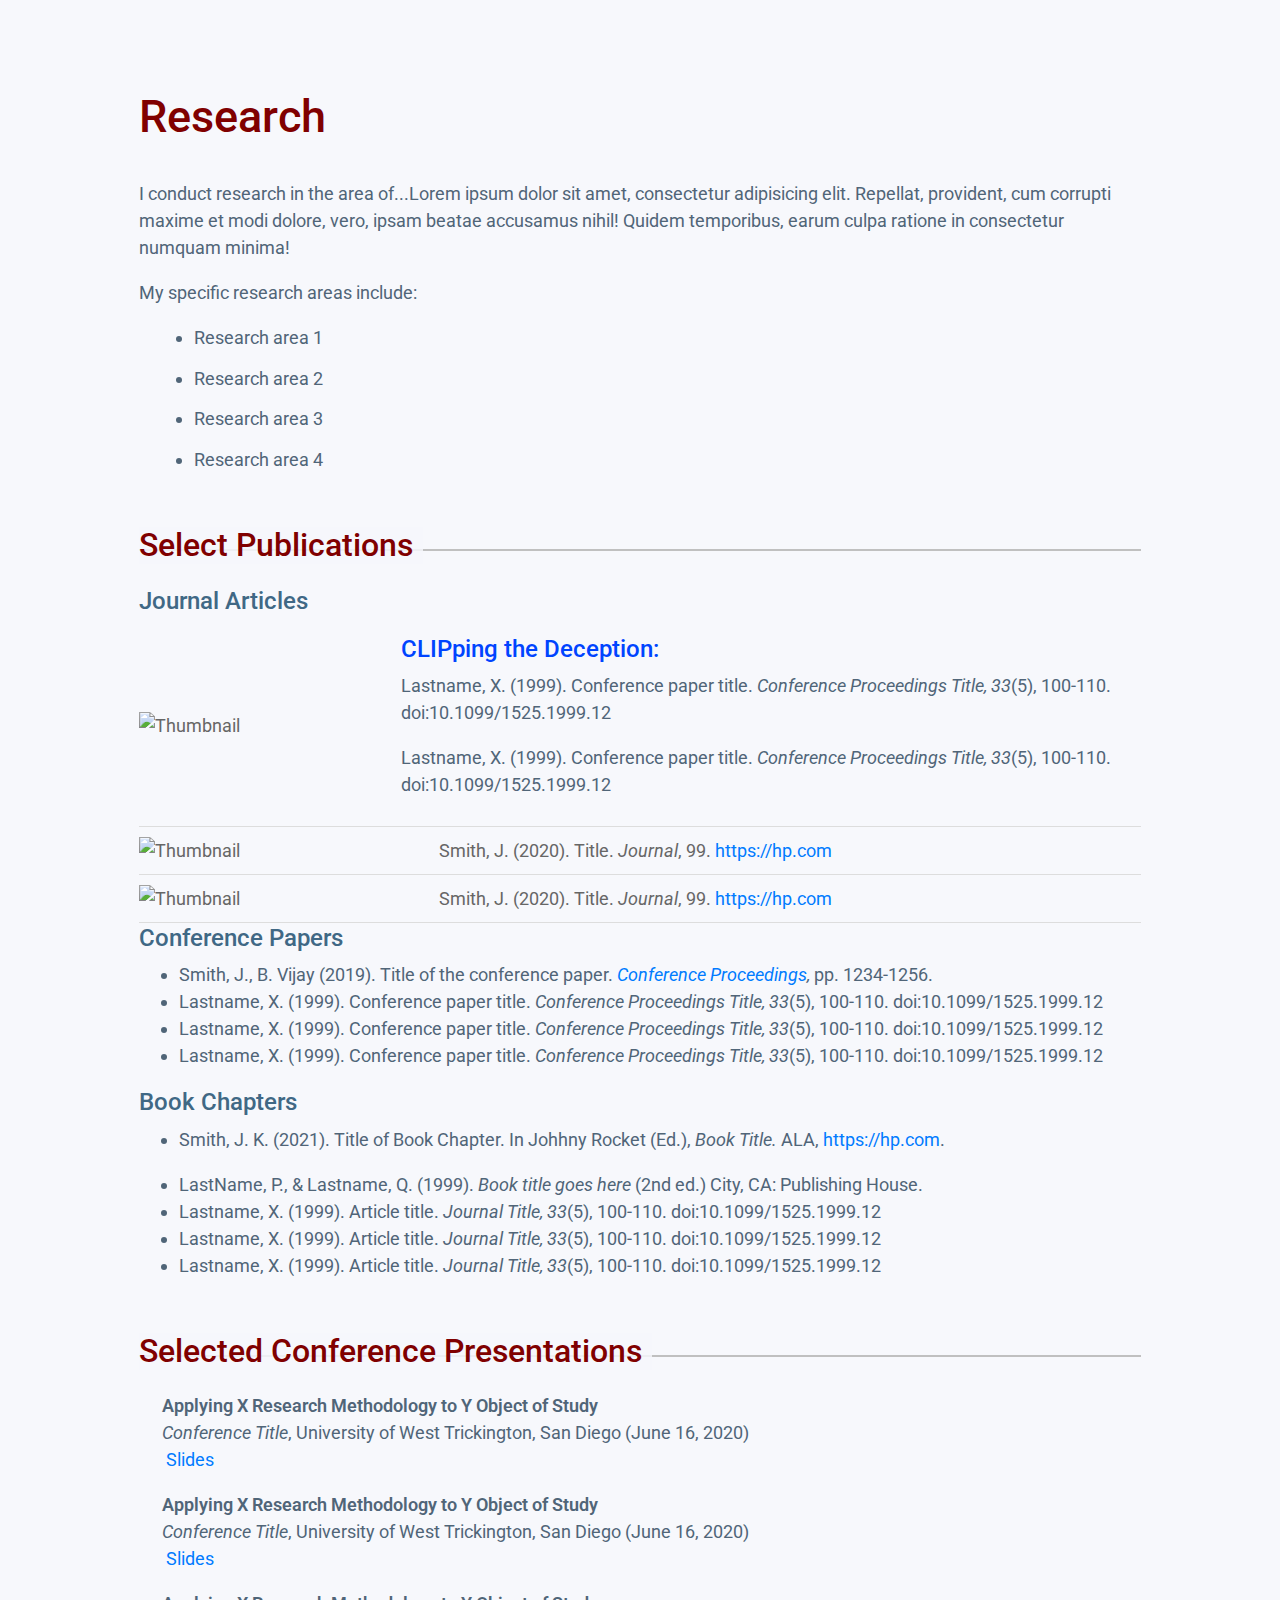
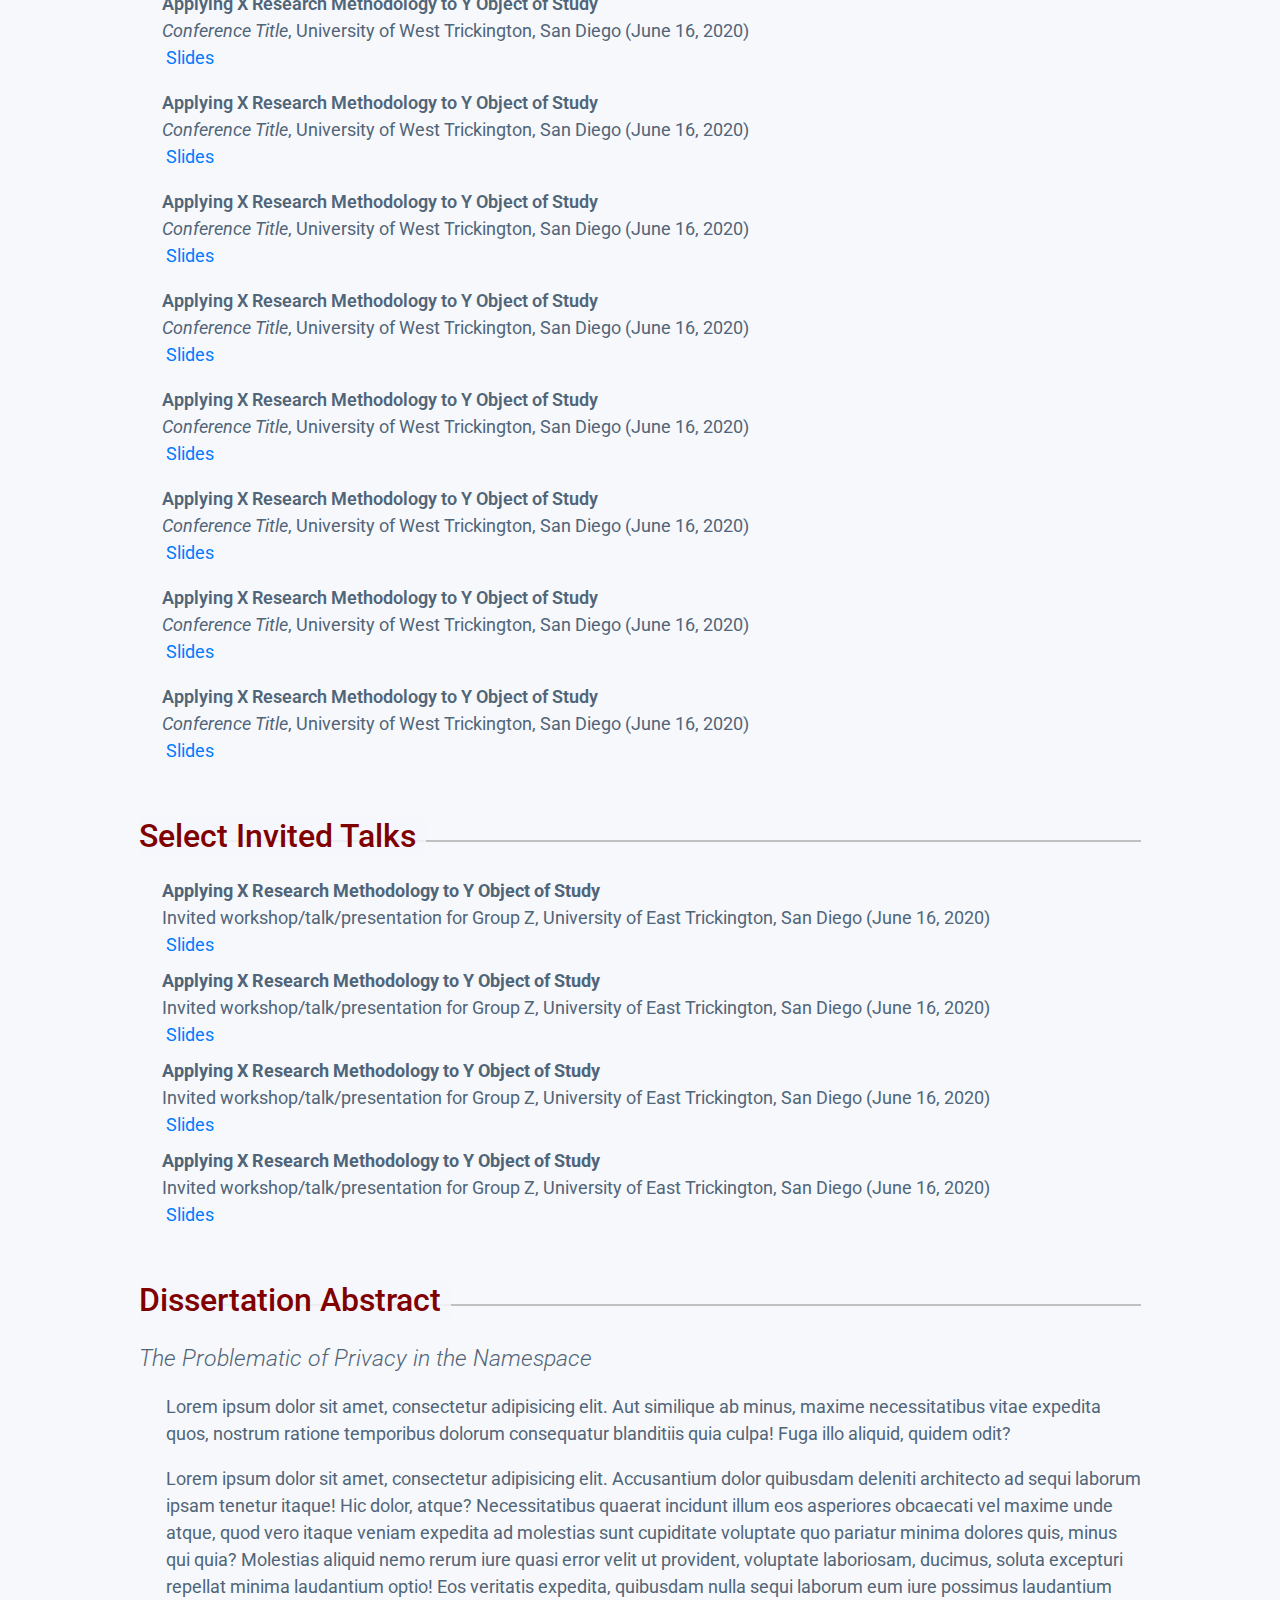
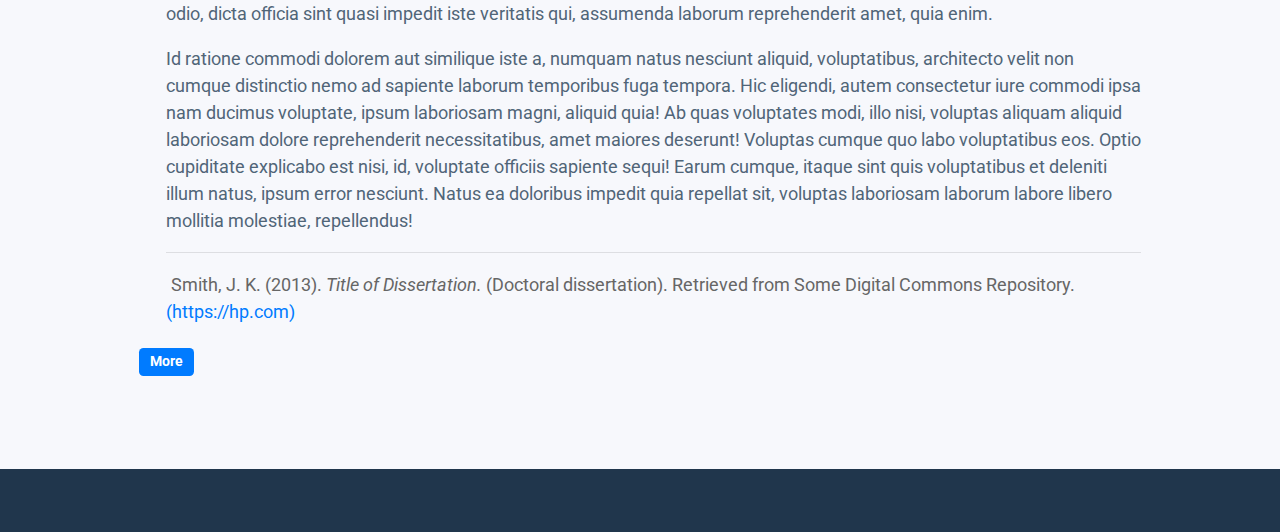
==== research.html @ 67eceb11 "Update index" ====
<!doctype html>
<html lang="en">

<head>

  <!-- Required meta tags -->
  <meta charset="utf-8">
  <meta name="viewport" content="width=device-width, initial-scale=1, shrink-to-fit=no">

  <!-- Favicon -->
  <link rel="apple-touch-icon" sizes="57x57" href="img/favicons/apple-icon-57x57.png">
  <link rel="apple-touch-icon" sizes="60x60" href="img/favicons/apple-icon-60x60.png">
  <link rel="apple-touch-icon" sizes="72x72" href="img/favicons/apple-icon-72x72.png">
  <link rel="apple-touch-icon" sizes="76x76" href="img/favicons/apple-icon-76x76.png">
  <link rel="apple-touch-icon" sizes="114x114" href="img/favicons/apple-icon-114x114.png">
  <link rel="apple-touch-icon" sizes="120x120" href="img/favicons/apple-icon-120x120.png">
  <link rel="apple-touch-icon" sizes="144x144" href="img/favicons/apple-icon-144x144.png">
  <link rel="apple-touch-icon" sizes="152x152" href="img/favicons/apple-icon-152x152.png">
  <link rel="apple-touch-icon" sizes="180x180" href="img/favicons/apple-icon-180x180.png">
  <link rel="icon" type="image/png" sizes="192x192" href="img/favicons/android-icon-192x192.png">
  <link rel="icon" type="image/png" sizes="32x32" href="img/favicons/favicon-32x32.png">
  <link rel="icon" type="image/png" sizes="96x96" href="img/favicons/favicon-96x96.png">
  <link rel="icon" type="image/png" sizes="16x16" href="img/favicons/favicon-16x16.png">
  <link rel="manifest" href="img/favicons/manifest.json">
  <meta name="msapplication-TileColor" content="#ffffff">
  <meta name="msapplication-TileImage" content="img/favicons/ms-icon-144x144.png">
  <meta name="theme-color" content="#ffffff">

  <!-- jQuery UI css -->
  <link rel="stylesheet" href="//code.jquery.com/ui/1.12.1/themes/base/jquery-ui.css">

  <!-- Bootstrap CSS -->
  <link rel="stylesheet" href="https://stackpath.bootstrapcdn.com/bootstrap/4.4.1/css/bootstrap.min.css" integrity="sha384-Vkoo8x4CGsO3+Hhxv8T/Q5PaXtkKtu6ug5TOeNV6gBiFeWPGFN9MuhOf23Q9Ifjh" crossorigin="anonymous">

  <!-- Google font, Roboto -->
  <link rel="preconnect" href="https://fonts.googleapis.com">
  <link rel="preconnect" href="https://fonts.gstatic.com" crossorigin>
  <link href="https://fonts.googleapis.com/css2?family=Mulish:ital,wght@0,300;0,400;0,700;1,400&family=Roboto:ital,wght@0,300;0,400;0,700;1,400&display=swap" rel="stylesheet">


  <!-- FontAwesome icon include -->
  <link rel="stylesheet" href="https://cdnjs.cloudflare.com/ajax/libs/font-awesome/6.1.1/css/all.min.css" integrity="sha512-KfkfwYDsLkIlwQp6LFnl8zNdLGxu9YAA1QvwINks4PhcElQSvqcyVLLD9aMhXd13uQjoXtEKNosOWaZqXgel0g==" crossorigin="anonymous" referrerpolicy="no-referrer" />

  <!-- Main local styles -->
  <link rel="stylesheet" href="css/main.css">
  

  <title>Jane Smith, PhD</title>

</head>

<body id="top">

  <!-- navbar include -->
  <div id="page-navbar"></div>

  <!-- main wrapper div -->
  <div class="container px-4" id="wrapper">

    <div class="row mx-4">

      <div class="col-sm-12">
        <h1 id="page-lead">Research</h1>
        <p>I conduct research in the area of...Lorem ipsum dolor sit amet, consectetur adipisicing elit. Repellat, provident, cum corrupti maxime et modi dolore, vero, ipsam beatae accusamus nihil! Quidem temporibus, earum culpa ratione in
          consectetur numquam minima!</p>

        <p>My specific research areas include:</p>

        <div class="col-sm-12">
          <ul id="reseach-bullets">
            <li>Research area 1</li>
            <li>Research area 2</li>
            <li>Research area 3</li>
            <li>Research area 4</li>
          </ul>
        </div>

        <!-- List of Research interests -->

        <!-- Publication -->

        <h3><span>Select Publications</span></h3>

        <h4>Journal Articles</h4>

        <div class="journal-entry">
          <img src="https://sohailahmedkhan.github.io/images/clipping.png" alt="Thumbnail" style="width: 300px; height: auto;">
          <!-- <span>Smith, J. (2020). Title. <em>Journal</em>, 99. <a class="urls" href="">https://hp.com</a></span> -->
          <div>
            <h4>CLIPping the Deception:</h4>
            <p>Lastname, X. (1999). Conference paper title. <em>Conference Proceedings Title, 33</em>(5), 100-110. doi:10.1099/1525.1999.12</p>
            <p>Lastname, X. (1999). Conference paper title. <em>Conference Proceedings Title, 33</em>(5), 100-110. doi:10.1099/1525.1999.12</p>
          </div>
        </div>
        <div class="journal-entry">
          <img src="https://sohailahmedkhan.github.io/images/clipping.png" alt="Thumbnail" style="width: 300px; height: auto;">
          <span>Smith, J. (2020). Title. <em>Journal</em>, 99. <a class="urls" href="">https://hp.com</a></span>
        </div>
        <div class="journal-entry">
          <img src="https://sohailahmedkhan.github.io/images/clipping.png" alt="Thumbnail" style="width: 300px; height: auto;">
          <span>Smith, J. (2020). Title. <em>Journal</em>, 99. <a class="urls" href="">https://hp.com</a></span>
        </div>

        <h4>Conference Papers</h4>

        <ul class="publications-published">
          <li>Smith, J., B. Vijay (2019). Title of the conference paper. <em><a class="urls" href="" target="_blank">Conference Proceedings</a>,</em> pp. 1234-1256.</li>
          <li>Lastname, X. (1999). Conference paper title. <em>Conference Proceedings Title, 33</em>(5), 100-110. doi:10.1099/1525.1999.12</li>
          <li>Lastname, X. (1999). Conference paper title. <em>Conference Proceedings Title, 33</em>(5), 100-110. doi:10.1099/1525.1999.12</li>
          <li>Lastname, X. (1999). Conference paper title. <em>Conference Proceedings Title, 33</em>(5), 100-110. doi:10.1099/1525.1999.12</li>
        </ul>

        <h4>Book Chapters</h4>

        <ul class="publications working-papers">
          <li>Smith, J. K. (2021). Title of Book Chapter. In Johhny Rocket (Ed.), <em>Book Title.</em> ALA, <a class="urls" href="" target="_blank">https://hp.com</a>.</li>

        </ul>

        <h4 class=" d-none">Graduate Work</h4>

        <ul class="publications-misc d-none">
          <li>Harrison, R. (2013). <em>The problematic of privacy in the namespace</em>. (Doctoral dissertation). Retrieved from Michigan Technological University Digital Commons. (<a href="http://digitalcommons.mtu.edu/etds/666"
              target="_blank">http://digitalcommons.mtu.edu/etds/666</a>)
          </li>
          <li>Harrison, R. (2000). <em>&lsquo;A bird out of season&rsquo;: The question of obscenity in Bret Easton Ellis'</em> American Psycho. (Master's thesis). Print.</li>
        </ul>

        <h4 class="d-none">Submitted for Publication</h4>

        <ul class="publications">
          <li>LastName, P., & Lastname, Q. (1999). <em>Book title goes here</em> (2nd ed.) City, CA: Publishing House.</li>
          <li>Lastname, X. (1999). Article title. <em>Journal Title, 33</em>(5), 100-110. doi:10.1099/1525.1999.12</li>
          <li>Lastname, X. (1999). Article title. <em>Journal Title, 33</em>(5), 100-110. doi:10.1099/1525.1999.12</li>
          <li>Lastname, X. (1999). Article title. <em>Journal Title, 33</em>(5), 100-110. doi:10.1099/1525.1999.12</li>
        </ul>

        <h3><span>Selected Conference Presentations</span></h3>

        <dl id="conference-presentations">
          <dt>Applying X Research Methodology to Y Object of Study</dt>
          <dd><em>Conference Title</em>, University of West Trickington, San Diego (June 16, 2020)<br><a href="" target="_blank"><i class="fa fa-fw fa-file-powerpoint mr-1"></i>Slides</a></dd>
          <dt>Applying X Research Methodology to Y Object of Study</dt>
          <dd><em>Conference Title</em>, University of West Trickington, San Diego (June 16, 2020)<br><a href="" target="_blank"><i class="fa fa-fw fa-file-powerpoint mr-1"></i>Slides</a></dd>
          <dt>Applying X Research Methodology to Y Object of Study</dt>
          <dd><em>Conference Title</em>, University of West Trickington, San Diego (June 16, 2020)<br><a href="" target="_blank"><i class="fa fa-fw fa-file-powerpoint mr-1"></i>Slides</a></dd>
          <dt>Applying X Research Methodology to Y Object of Study</dt>
          <dd><em>Conference Title</em>, University of West Trickington, San Diego (June 16, 2020)<br><a href="" target="_blank"><i class="fa fa-fw fa-file-powerpoint mr-1"></i>Slides</a></dd>
          <dt>Applying X Research Methodology to Y Object of Study</dt>
          <dd><em>Conference Title</em>, University of West Trickington, San Diego (June 16, 2020)<br><a href="" target="_blank"><i class="fa fa-fw fa-file-powerpoint mr-1"></i>Slides</a></dd>
          <dt>Applying X Research Methodology to Y Object of Study</dt>
          <dd><em>Conference Title</em>, University of West Trickington, San Diego (June 16, 2020)<br><a href="" target="_blank"><i class="fa fa-fw fa-file-powerpoint mr-1"></i>Slides</a></dd>
          <dt>Applying X Research Methodology to Y Object of Study</dt>
          <dd><em>Conference Title</em>, University of West Trickington, San Diego (June 16, 2020)<br><a href="" target="_blank"><i class="fa fa-fw fa-file-powerpoint mr-1"></i>Slides</a></dd>
          <dt>Applying X Research Methodology to Y Object of Study</dt>
          <dd><em>Conference Title</em>, University of West Trickington, San Diego (June 16, 2020)<br><a href="" target="_blank"><i class="fa fa-fw fa-file-powerpoint mr-1"></i>Slides</a></dd>
          <dt>Applying X Research Methodology to Y Object of Study</dt>
          <dd><em>Conference Title</em>, University of West Trickington, San Diego (June 16, 2020)<br><a href="" target="_blank"><i class="fa fa-fw fa-file-powerpoint mr-1"></i>Slides</a></dd>
          <dt>Applying X Research Methodology to Y Object of Study</dt>
          <dd><em>Conference Title</em>, University of West Trickington, San Diego (June 16, 2020)<br><a href="" target="_blank"><i class="fa fa-fw fa-file-powerpoint mr-1"></i>Slides</a></dd>
        </dl>


        <h3><span>Select Invited Talks</span></h3>

        <dl id="invited-talks">
          <dt>Applying X Research Methodology to Y Object of Study</dt>
          <dd>Invited workshop/talk/presentation for Group Z, University of East Trickington, San Diego (June 16, 2020)<br><a href="" target="_blank"><i class="fa fa-fw fa-file-powerpoint mr-1"></i>Slides</a></dd>
          <dt>Applying X Research Methodology to Y Object of Study</dt>
          <dd>Invited workshop/talk/presentation for Group Z, University of East Trickington, San Diego (June 16, 2020)<br><a href="" target="_blank"><i class="fa fa-fw fa-file-powerpoint mr-1"></i>Slides</a></dd>
          <dt>Applying X Research Methodology to Y Object of Study</dt>
          <dd>Invited workshop/talk/presentation for Group Z, University of East Trickington, San Diego (June 16, 2020)<br><a href="" target="_blank"><i class="fa fa-fw fa-file-powerpoint mr-1"></i>Slides</a></dd>
          <dt>Applying X Research Methodology to Y Object of Study</dt>
          <dd>Invited workshop/talk/presentation for Group Z, University of East Trickington, San Diego (June 16, 2020)<br><a href="" target="_blank"><i class="fa fa-fw fa-file-powerpoint mr-1"></i>Slides</a></dd>
        </dl>

        <!-- Dissertation abstract -->
        <h3><span>Dissertation Abstract</span></h3>
        <p class="lead"><em>The Problematic of Privacy in the Namespace</em></p>
        <blockquote class="ml-4" id="dissertation-blockquote">
          <i class="fa fa-quote-right fa-flip-horizontal fa-2x float-left mr-3"></i>
          <p>Lorem ipsum dolor sit amet, consectetur adipisicing elit. Aut similique ab minus, maxime necessitatibus vitae expedita quos, nostrum ratione temporibus dolorum consequatur blanditiis quia culpa! Fuga illo aliquid, quidem odit?</p>


          <!-- ------------------------------------------------------------------------>
          <!-- Delete this section below if you don't want a read more section -------->

          <div id="read-more">
            <p>Lorem ipsum dolor sit amet, consectetur adipisicing elit. Accusantium dolor quibusdam deleniti architecto ad sequi laborum ipsam tenetur itaque! Hic dolor, atque? Necessitatibus quaerat incidunt illum eos asperiores obcaecati vel
              maxime unde atque, quod vero itaque veniam expedita ad molestias sunt cupiditate voluptate quo pariatur minima dolores quis, minus qui quia? Molestias aliquid nemo rerum iure quasi error velit ut provident, voluptate laboriosam,
              ducimus, soluta excepturi repellat minima laudantium optio! Eos veritatis expedita, quibusdam nulla sequi laborum eum iure possimus laudantium odio, dicta officia sint quasi impedit iste veritatis qui, assumenda laborum reprehenderit
              amet, quia enim.</p>
            <p>Id ratione commodi dolorem aut similique iste a, numquam natus nesciunt aliquid, voluptatibus, architecto velit non cumque distinctio nemo ad sapiente laborum temporibus fuga tempora. Hic eligendi, autem consectetur iure commodi ipsa
              nam ducimus voluptate, ipsum laboriosam magni, aliquid quia! Ab quas voluptates modi, illo nisi, voluptas aliquam aliquid laboriosam dolore reprehenderit necessitatibus, amet maiores deserunt! Voluptas cumque quo labo voluptatibus eos.
              Optio cupiditate explicabo est nisi, id, voluptate officiis sapiente sequi! Earum cumque, itaque sint quis voluptatibus et deleniti illum natus, ipsum error nesciunt. Natus ea doloribus impedit quia repellat sit, voluptas laboriosam
              laborum labore libero mollitia molestiae, repellendus!</p>
          </div>

          <!-- Delete this section above if you don't want a read more section -------->
          <!-- ------------------------------------------------------------------------>

          <footer>
            <hr>
            <cite>
              <i class="fa fa-fw mr-1 fa-file-pdf"></i>Smith, J. K. (2013). <em>Title of Dissertation.</em> (Doctoral dissertation). Retrieved from Some Digital Commons Repository. <a class="urls" href="" target="_blank">(https://hp.com)</a></cite>
          </footer>
        </blockquote>


        <!-- ------------------------------------------------------------------------>
        <!-- Delete this section below if you don't want a read more section -------->
        <p class="badge badge-primary pointer mt-1" id="badge-more">More</p>
        <!-- Delete this section above if you don't want a read more section -------->
        <!-- ------------------------------------------------------------------------>

      </div>
      <!-- col-sm-12 -->
    </div>
    <!-- .row -->

  </div>
  <!-- #wrapper .container -->

  <!-- Acknowledge include -->
  <div id="acknowledge"></div>

  <!-- Footer include -->
  <div id="page-footer"></div>

  <!-- Back to top button -->
  <a role="button" id="back-to-top" class="btn scroll-link" href="#top"><i class="fa fa-fw fa-2x fa-angle-up" aria-hidden="true"></i></a>

  <div class="modal fade" id="articulation-modal" tabindex="-1" role="dialog" aria-labelledby="office-map-modal-label" aria-hidden="true">
    <div class="modal-dialog modal-lg" role="document">
      <div class="modal-content">
        <div class="modal-header">
          <h5 class="modal-title" id="office-map-modal-label">Articulation, n.</h5>
          <button type="button" class="close" data-dismiss="modal" aria-label="Close">
            <span aria-hidden="true"><i class="fa fa-times-circle bright-blue"></i></span>
          </button>
        </div>
        <div class="modal-body p-4">

          <blockquote class="blockquote text-left">
            <i class="fa fa-quote-right fa-flip-horizontal fa-2x float-left mr-3"></i>
            <p class="ml-3">The practice of articulation thus involves laying bare the contingent and heterogeneous elements that constitute conjunctural articulations for the purpose of intervening in them, and through disarticulating and
              rearticulating...particularly important lines of force, reconstituting the conjuncture and changing the nature of the historical context itself. The theory and practice of articulation thus offers us a sophisticated way to both map and
              intervene in power and its effects among and between the various levels of a social formation. Rearticulation does not represent a ‘step forward’ in a grand narrative of progress, but represents the disconnection and reconnection of
              contingent and nonnecessary elements whose relation may be manipulated in the interests of certain positions of power. The goal of the critical work of the articulation theorist—the rearticulation of conjunctural relations—thus
              represents the hope, but never the necessary guarantee, of greater social justice.</p>
            <footer class="blockquote-footer ml-4 mt-2">
              Randal Sean Harrison,
              <cite title="The Problematic of Privacy in the Namespace (2013, p. 22)">
                <a href="http://digitalcommons.mtu.edu/etds/666" target="_blank"><em>The Problematic of Privacy in the Namespace</em></a> (2013, p. 22)
              </cite>
            </footer>
          </blockquote>

        </div>
      </div>
    </div>
  </div>

  <!-- jquery JS minified -->
  <script src="https://code.jquery.com/jquery-3.4.1.min.js"></script>

  <!-- jquery ui -->
  <script src="https://code.jquery.com/ui/1.12.1/jquery-ui.js"></script>

  <!-- popper minified -->
  <script src="https://cdn.jsdelivr.net/npm/popper.js@1.16.0/dist/umd/popper.min.js" integrity="sha384-Q6E9RHvbIyZFJoft+2mJbHaEWldlvI9IOYy5n3zV9zzTtmI3UksdQRVvoxMfooAo" crossorigin="anonymous"></script>

  <!-- bootstrap JS minified -->
  <script src="https://stackpath.bootstrapcdn.com/bootstrap/4.4.1/js/bootstrap.min.js" integrity="sha384-wfSDF2E50Y2D1uUdj0O3uMBJnjuUD4Ih7YwaYd1iqfktj0Uod8GCExl3Og8ifwB6" crossorigin="anonymous"></script>

  <!-- Main local scripts -->
  <script src="js/main.js"></script>

  <script>
    $(function() {

      // Load the top page navbar
      $("#page-navbar").load("page-navbar.html", function() {

        $("#me").removeClass("active");
        $("#research").addClass("active");

      });

      // Load the acknowledge footer
      $("#acknowledge").load("acknowledge.html", function() {
        console.log("acknowledge loaded");
      });

    });
    // document.ready
  </script>

</body>

</html>
---- css/main.css ----
:root {
  /* root color variables */
  --bright-blue: #007bff;
  --nd-blue: #20364c;
  --body-background: #f6f7fbd7;
  --ghost-white: ghostwhite;
  --alice-blue: aliceblue;
  --footer-slate: #e6e8f1;
  --white: white;
  --body-font: #666;
  --slate-gray: lightslategray;
  --silver: silver;
  --graphite: #506578;
  --trench-blue: #406885;
  --light-blue: #d0e9fe;
  --chocolate: rgb(210, 105, 30);
  --maroon: maroon;
  --lightest-gray: #e9ecef;
}

html {
  font-size: 18px;
}

body {
  box-sizing: border-box;
  font-family: 'Roboto', "Arial", sans-serif;
  color: var(--body-font);
  background: var(--body-background);
  font-size: 1rem;
}

p, ul, li, table, tr, td, dd, dt {
  color: var(--graphite);
  font-size: 1rem;
}

h1, h2, h3 {
  color: var(--maroon) !important;
}

h4, h5, h6 {
  color: var(--trench-blue) !important;
}

h4 {
  font-size: 1.35rem;
}

/* Lines after headers */
h3 {
  margin-bottom: 1.2rem;
  margin-top: 3rem;
}

h3 {
  position: relative;
}

h3 span {
  background-color: var(--body-background);
  padding-right: 10px;
}

h3:after {
  content: "";
  position: absolute;
  bottom: 0;
  left: 0;
  right: 0;
  height: 0.5em;
  border-top: 2px solid var(--silver);
  z-index: -1;
}

.position-title {
  font-size: 1.1rem;
  color: var(--trench-blue) !important;
  font-weight: 600;
}

#contact-table td {
  font-size: 1rem !important;
}

#contact-table td:first-of-type {
  color: var(--trench-blue);
}

#contact-table tr:first-child td {
  border: none !important;
}

.list-group-item a,
.list-group-item a i {
  color: var(--bright-blue);
}

/* Projects ---------------------------------------------------------------- */
#projects-div {
  margin-top: 3.5rem;
}

#projects-div .card {
  margin-bottom: 2rem;
  cursor: pointer;
}

#projects-div .card-body {
  padding: 3rem 2rem 2rem;
  text-align: left;
}

#projects-div .card-body h5 {
  text-align: left;
  color: var(--maroon) !important;
  margin-top: -1rem;
  z-index: 1000;
}

.card-action {
  background: transparent;
  margin-top: -4.05rem;
  margin-bottom: 3rem;
  z-index: 1;
}

.card-action span {
  color: var(--bright-blue);
  border: 1px solid rgba(0, 0, 0, .125);
  background: var(--white);
  padding: 2rem .8rem 1rem;
  border-radius: 90px;
}

/* Filter buttons */
#filter-buttons {
  margin-bottom: 2rem;
}

#filter-buttons button {
  margin-bottom: 1rem;
}

#filter-buttons button.active {
  background: var(--graphite);
  border: none;
}

/* Teaching section --------------------------------------------------------- */
#teaching-section .card {
  border: none;
  border-bottom: 1px dotted var(--silver) !important;
  background: none;
}

#teaching-section .card-header {
  background: transparent !important;
  padding: .3rem 0rem 0 .3rem;
  border-bottom: none !important;
}

#teaching-section .card-body {
  background: transparent !important;
  padding: .3rem 1rem 0 1rem;
  border-bottom: none !important;
}

#teaching-section button {
  text-align: left;
}

.fa-rotate-45 {
  -webkit-transform: rotate(45deg);
  -moz-transform: rotate(45deg);
  -ms-transform: rotate(45deg);
  -o-transform: rotate(45deg);
  transform: rotate(45deg);
  transition-property: all;
  transition-duration: .2s;
}

.fa-rotate-90 {
  -webkit-transform: rotate(45deg);
  -moz-transform: rotate(45deg);
  -ms-transform: rotate(45deg);
  -o-transform: rotate(45deg);
  transform: rotate(45deg);
  transition-property: all;
  transition-duration: .2s;
}

/* Research section --------------------------------------------------------- */
#reseach-bullets li {
  margin-bottom: .75rem;
}

#conference-presentations,
#invited-talks {
  margin-left: 1.25rem;
}

#conference-presentations dt {
  font-weight: 600;
}

#conference-presentations dd {
  margin-bottom: 1rem;
}

/* Vitae ----------------------------------------------------------------------*/
#vitae-iframe {
  box-shadow: 1px 1px 6px 0px var(--silver);
}

/* Format the social-professional network icons ------------------------------ */
.social-icons {
  list-style-type: none;
  padding:0;
}

.social-icons li {
  padding: 0 .75rem;
  display: inline-block;
  text-align: center;
  cursor: pointer;
}

.social-icons li a {
  color: #1585cf;
}

/* Color --------------------------------------------- */
.bright-blue {
  color: var(--bright-blue);
}

.chocolate {
  color: var(--chocolate);
}

.trench-blue {
  color: var(--trench-blue) !important;
}

.ghost-white {
  color: var(--ghost-white);
}

.bright-blue {
  color: var(--bright-blue);
}

.light-blue {
  color: var(--light-blue);
}

.footer-slate {
  color: var(--footer-slate);
}

.white {
  color: var(--white);
}

.slate-gray {
  color: var(--slate-gray);
}

.silver {
  color: var(--silver);
}

.graphite {
  color: var(--graphite);
}

.bg-alice-blue {
  background: var(--alice-blue);
}

/* Navbar -------------------------------------------- */
.bg-navbar,
.bg-footer {
  background: var(--nd-blue);
}

#page-navbar nav {
  padding: 1.5rem;
}

#page-navbar img {
  width: 30px;
}

.navbar-brand {
  font-size: 1.5rem !important;
}

#page-lead {
  margin-bottom: 2rem !important;
}

#page-footer {
  background: var(--nd-blue);
  padding: 2rem 0 1.5rem;
}

#acknowledge {
  margin-top: 75px;
}

blockquote,
cite {
  font-style: normal;
}

/* Back to top button  --------------------------------------- */
#back-to-top {
  display: none;
  position: fixed;
  bottom: 40%;
  right: 0;
  z-index: 99;
  border: none;
  outline: none;
  background-color: var(--bright-blue);
  color: var(--white) !important;
  padding: 8px 4px 10px 4px;
  border-radius: 2px 0 0 2px;
  font-size: 1rem;
  cursor: pointer !important;
}

#back-to-top:hover {
  background-color: var(--bright-blue);
  color: var(--white);
}

#page-navbar .active {
  border-bottom: 3px solid white;
}

/* Set cursor as pointer */
.pointer {
  cursor: pointer;
}

/* Education section ---------------------------------------- */
#education {
  border: none !important;
}

#education li {
  padding: .25rem 0;
  background: transparent;
  border: none !important;
}

/* wrapper -------------------------------------------------- */
#wrapper {
  padding-top: 5rem;
}

#wrapper a {
  font-size: inherit;
  color: var(--bright-blue);
}

/* Search-box */
#search-box {
  margin-top: 3rem;
  outline: none;
  background: var(--lightest-gray);
  padding: 1rem 1rem .25rem;
  margin-bottom: 1.5rem;
  /* border: none !important;
  -webkit-box-shadow: none !important;
  -moz-box-shadow: none !important;
  box-shadow: none !important; */
}

#search-box input {
  text-shadow: none !important;
  color: var(--graphite);
  border: none !important;
  background: var(--lightest-gray) !important;
}

/* Utilities */
.small-caps {
  font-variant: small-caps;
}

.badge {
  padding: .4rem .6rem;
}

.urls {
  overflow-wrap: break-word;
  word-wrap: break-word;
  word-break: break-word;
  -ms-hyphens: auto;
  -moz-hyphens: auto;
  -webkit-hyphens: auto;
  hyphens: auto;
}

input::placeholder {
  color: var(--slate-gray) !important;
  text-shadow: none;
}

.card-header button {
  font-size: 1.1rem !important;
}

/* Media queries ------------------------------------------- */
@media screen and (max-width: 560px) {
  #page-navbar .nav-item {
    padding: .1rem 2rem .1rem 1.5rem;
    margin-top: .35rem;
    border-bottom: 1px dotted var(--silver);
  }

  #my-photo {
    margin-top: -4rem;
  }

  #page-navbar #projects {
    border: none !important;
  }
}


.journal-entry {
    display: flex;
    align-items: center;
    /* justify-content: space-between; */
    border-bottom: 1px solid #ddd;
    padding-bottom: 10px;
    padding-top: 10px;
    /* margin-bottom: 10px; */
  }

.journal-entry h4 {
    padding-left: 20px;
    color: rgb(0, 68, 255) !important;
    /* margin-bottom: 10px; */
  }

.journal-entry p {
    padding-left: 20px;
    /* margin-bottom: 10px; */
  }
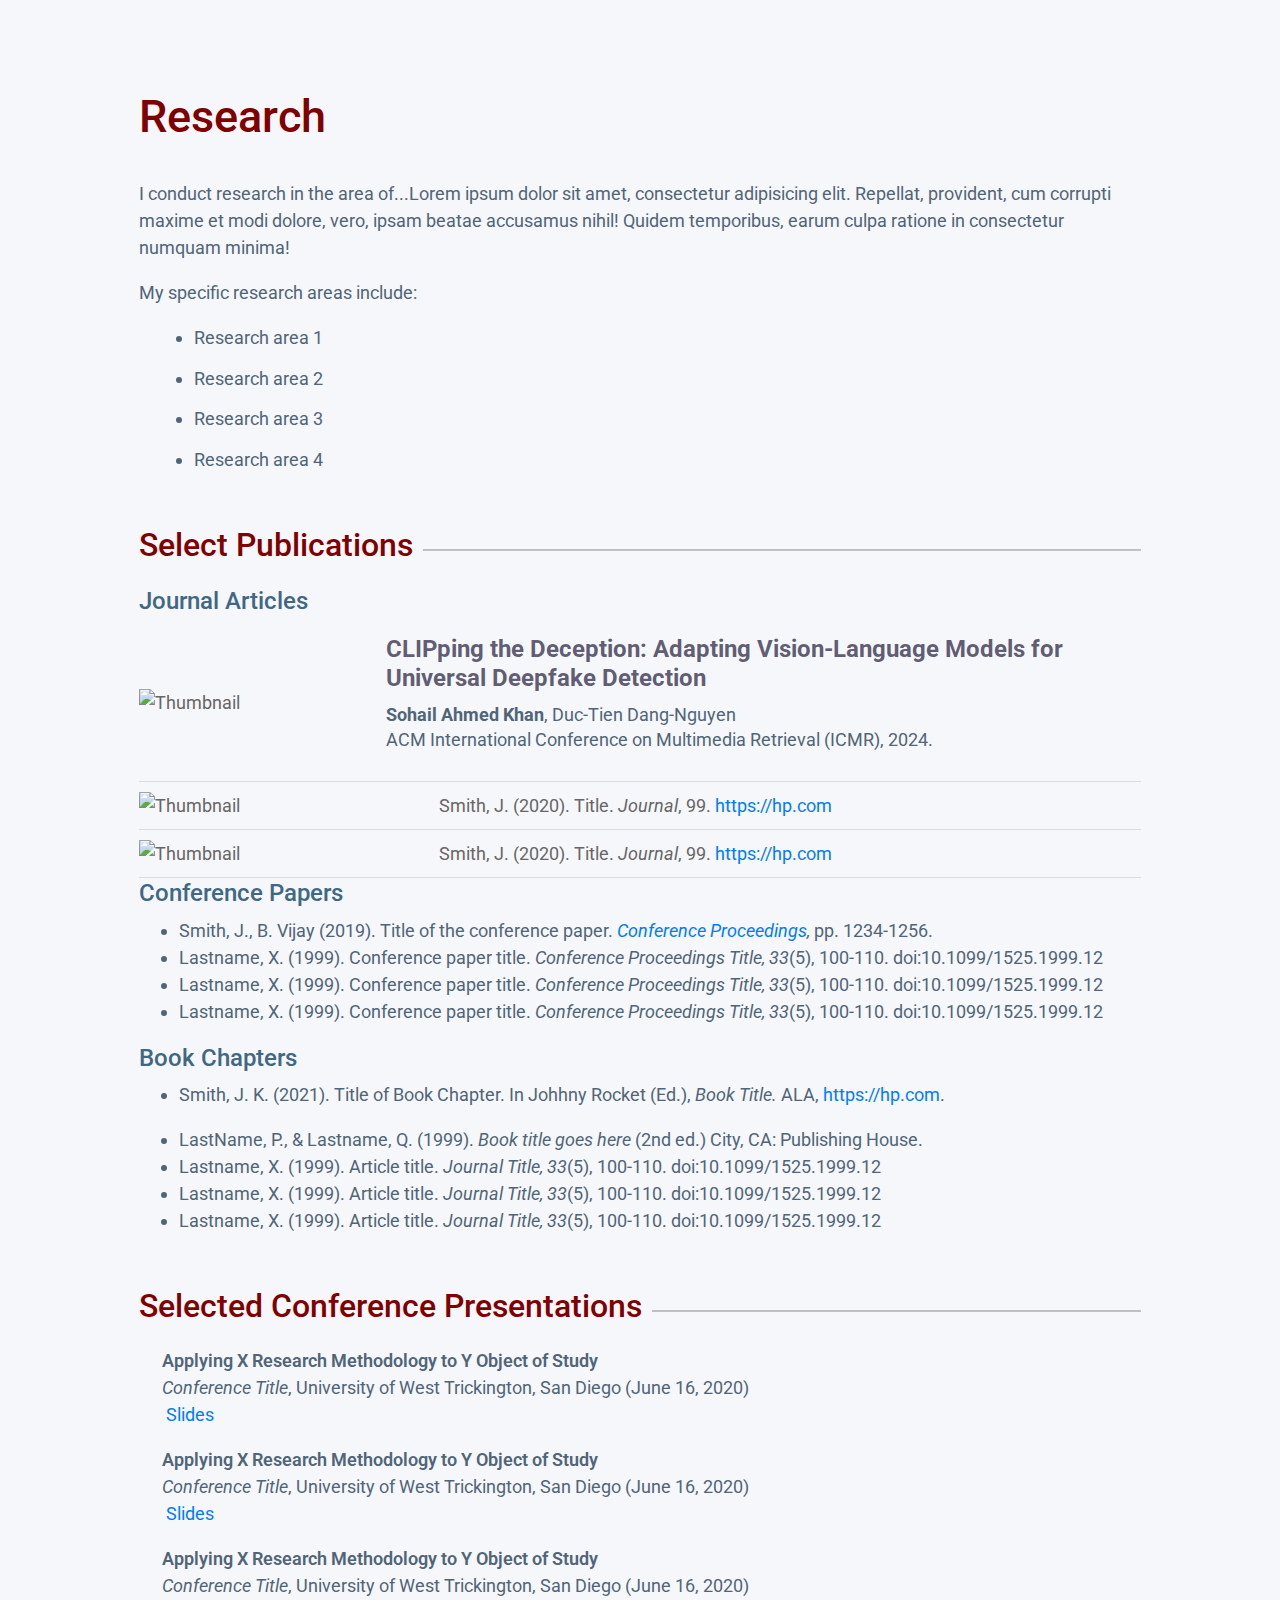
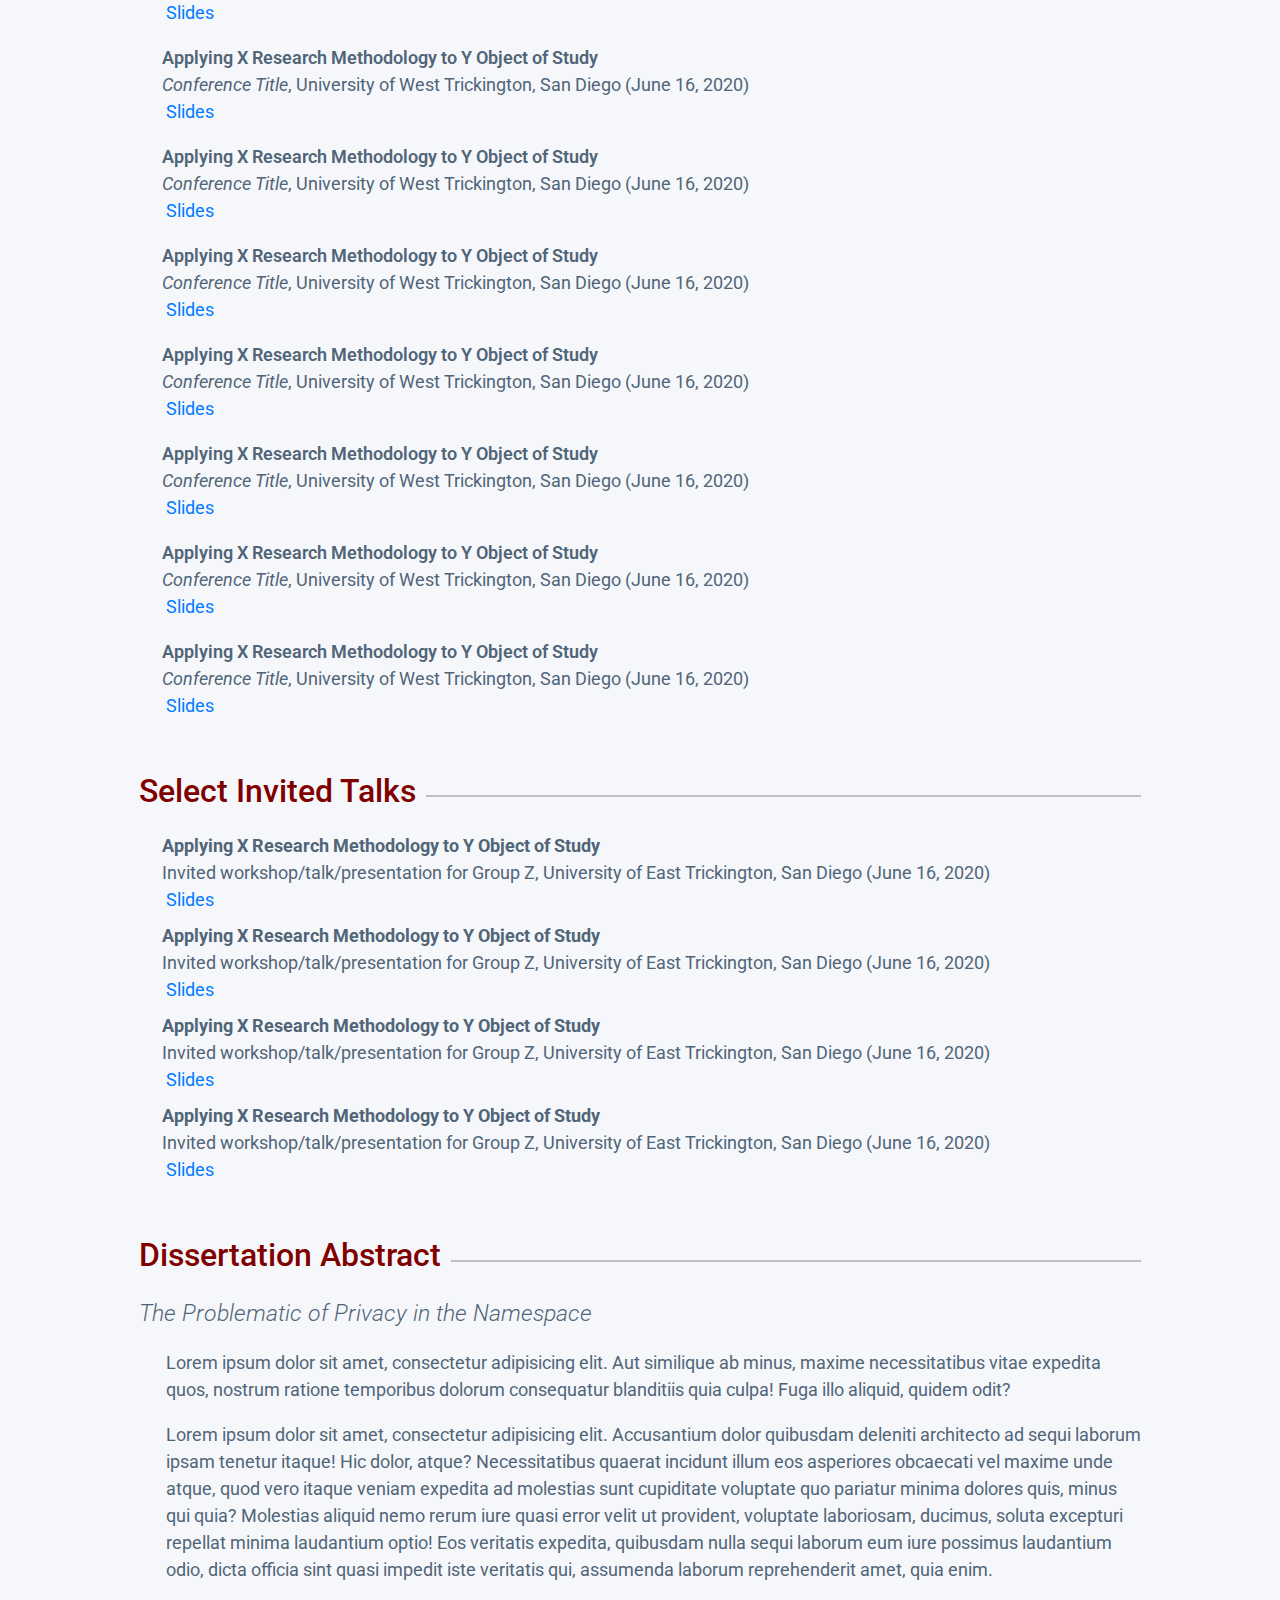
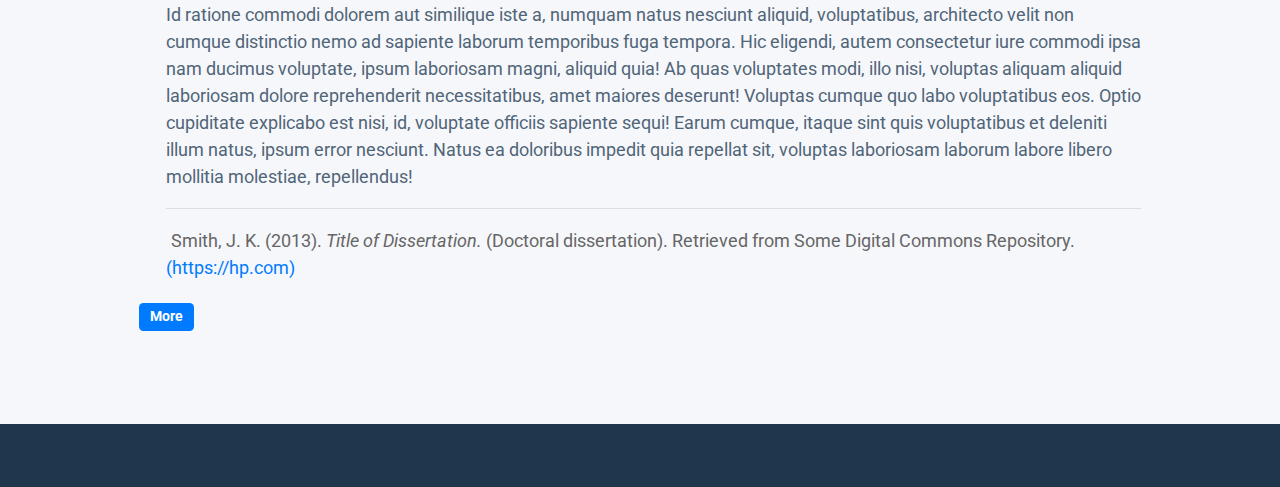
==== commit 9b520782: "Update index" ====
--- a/research.html
+++ b/research.html
@@ -87,9 +87,9 @@
           <img src="https://sohailahmedkhan.github.io/images/clipping.png" alt="Thumbnail" style="width: 300px; height: auto;">
           <!-- <span>Smith, J. (2020). Title. <em>Journal</em>, 99. <a class="urls" href="">https://hp.com</a></span> -->
           <div>
-            <h4>CLIPping the Deception:</h4>
-            <p>Lastname, X. (1999). Conference paper title. <em>Conference Proceedings Title, 33</em>(5), 100-110. doi:10.1099/1525.1999.12</p>
-            <p>Lastname, X. (1999). Conference paper title. <em>Conference Proceedings Title, 33</em>(5), 100-110. doi:10.1099/1525.1999.12</p>
+            <h4 style="font-weight: bold;">CLIPping the Deception: Adapting Vision-Language Models for Universal Deepfake Detection</h4>
+            <p><strong>Sohail Ahmed Khan</strong>, Duc-Tien Dang-Nguyen</p>
+            <p style="margin-top: -20px;">ACM International Conference on Multimedia Retrieval (ICMR), 2024.</p>
           </div>
         </div>
         <div class="journal-entry">
--- a/css/main.css
+++ b/css/main.css
@@ -2,7 +2,7 @@
   /* root color variables */
   --bright-blue: #007bff;
   --nd-blue: #20364c;
-  --body-background: #f6f7fbd7;
+  --body-background: #f6f7fb;
   --ghost-white: ghostwhite;
   --alice-blue: aliceblue;
   --footer-slate: #e6e8f1;
@@ -445,7 +445,7 @@
 
 .journal-entry h4 {
     padding-left: 20px;
-    color: rgb(0, 68, 255) !important;
+    color: rgba(7, 2, 37, 0.644) !important;
     /* margin-bottom: 10px; */
   }
 
